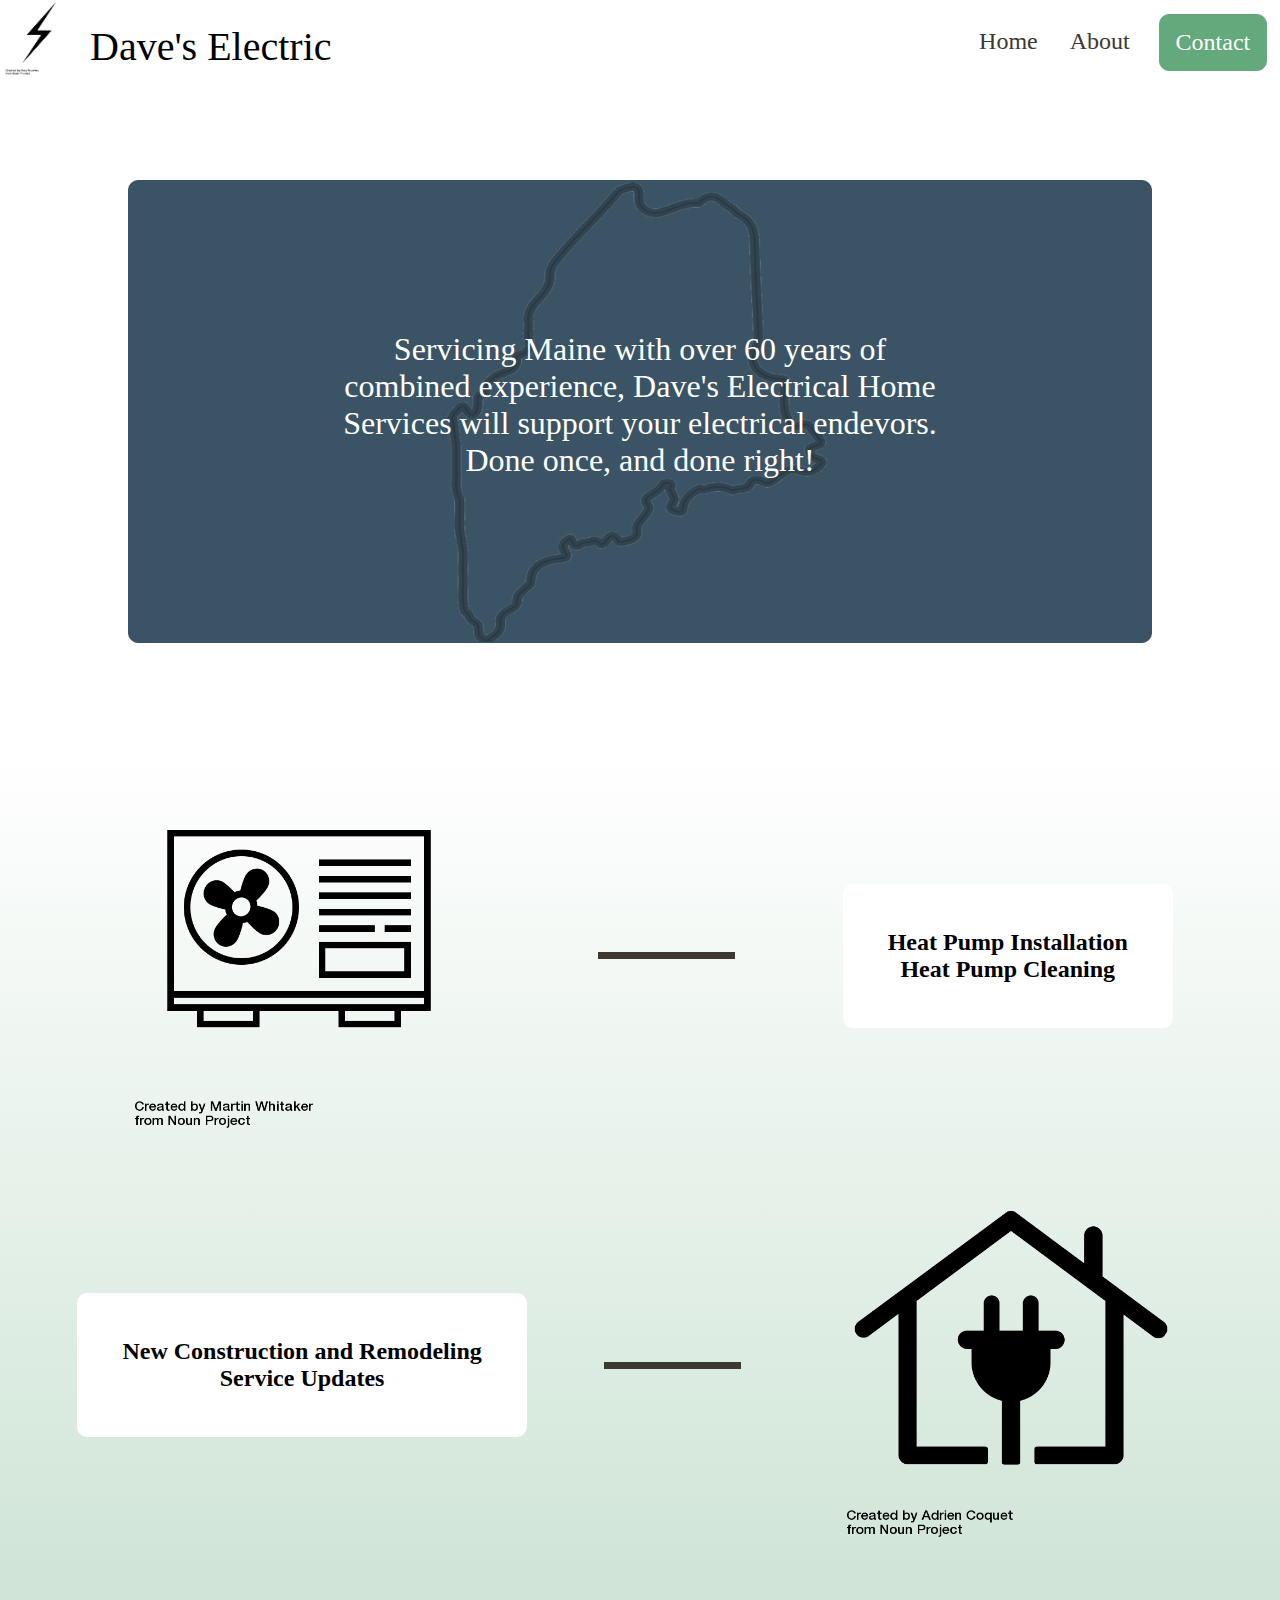
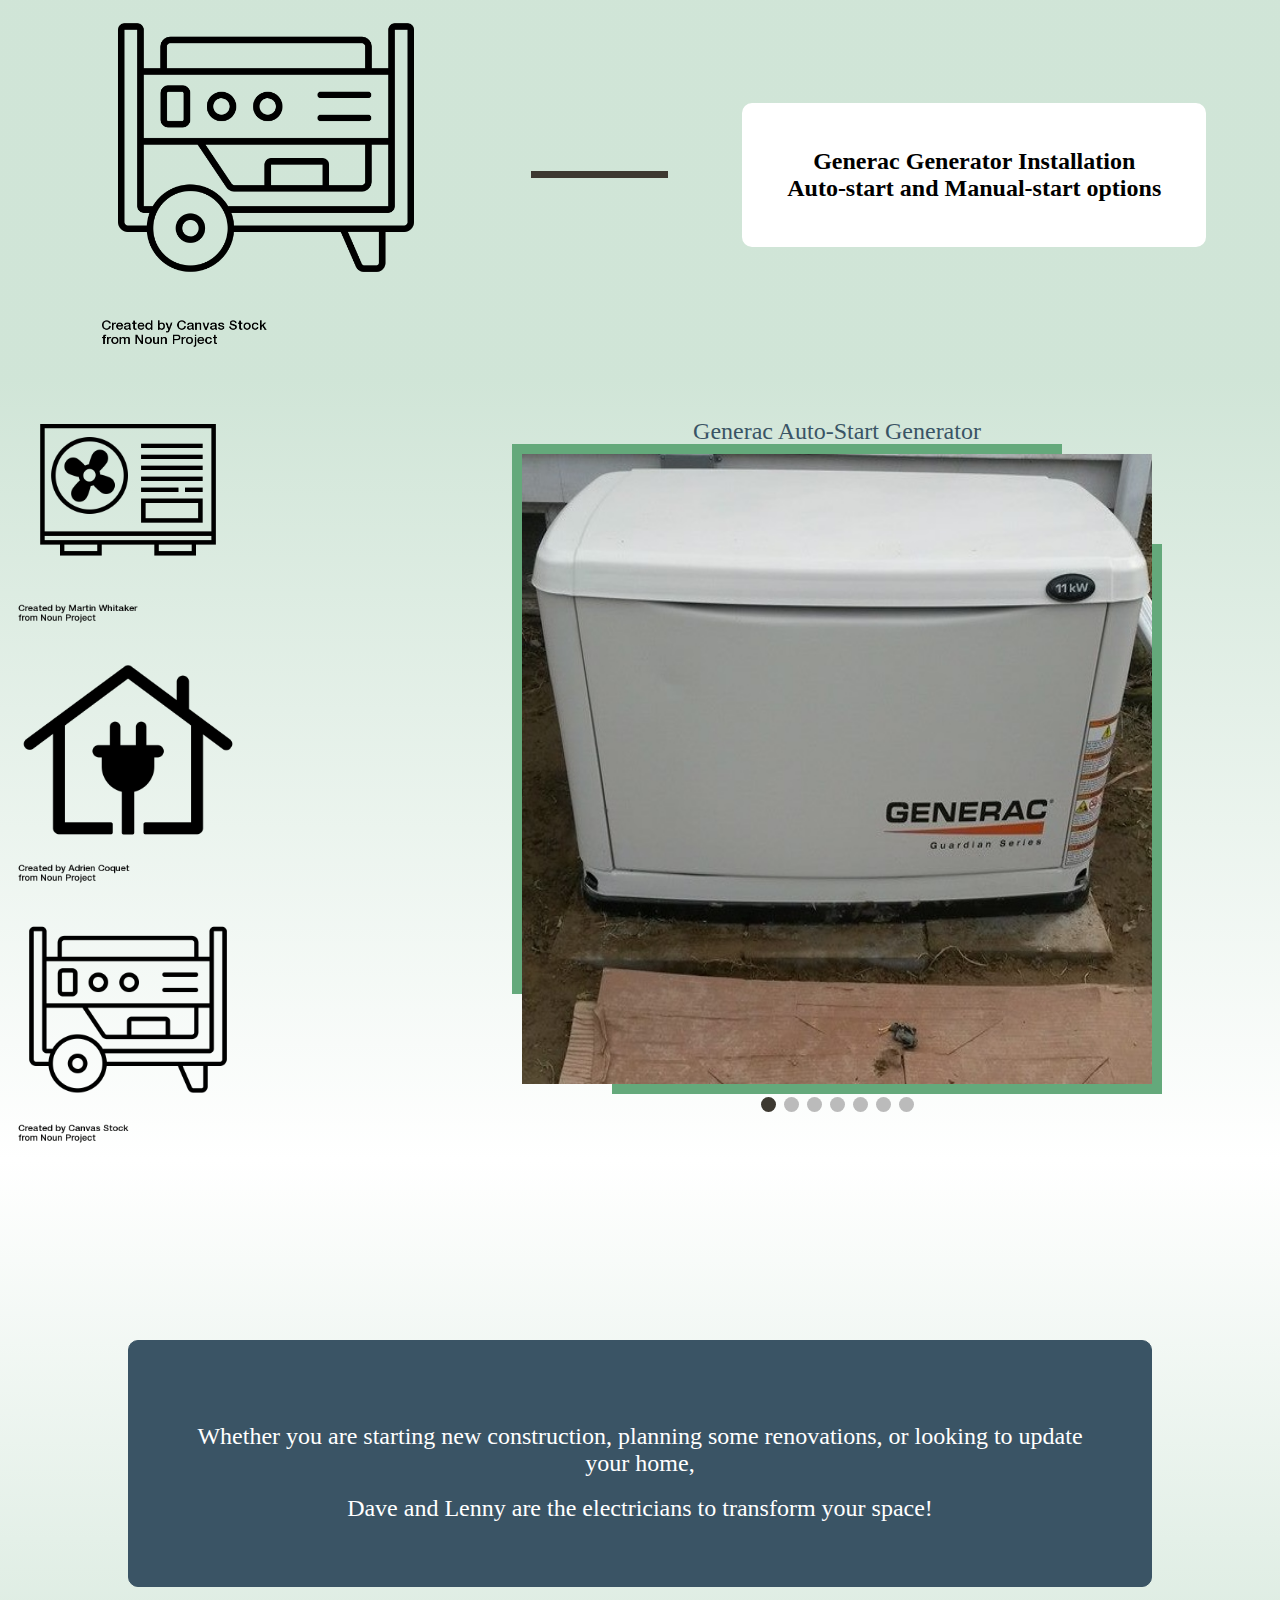
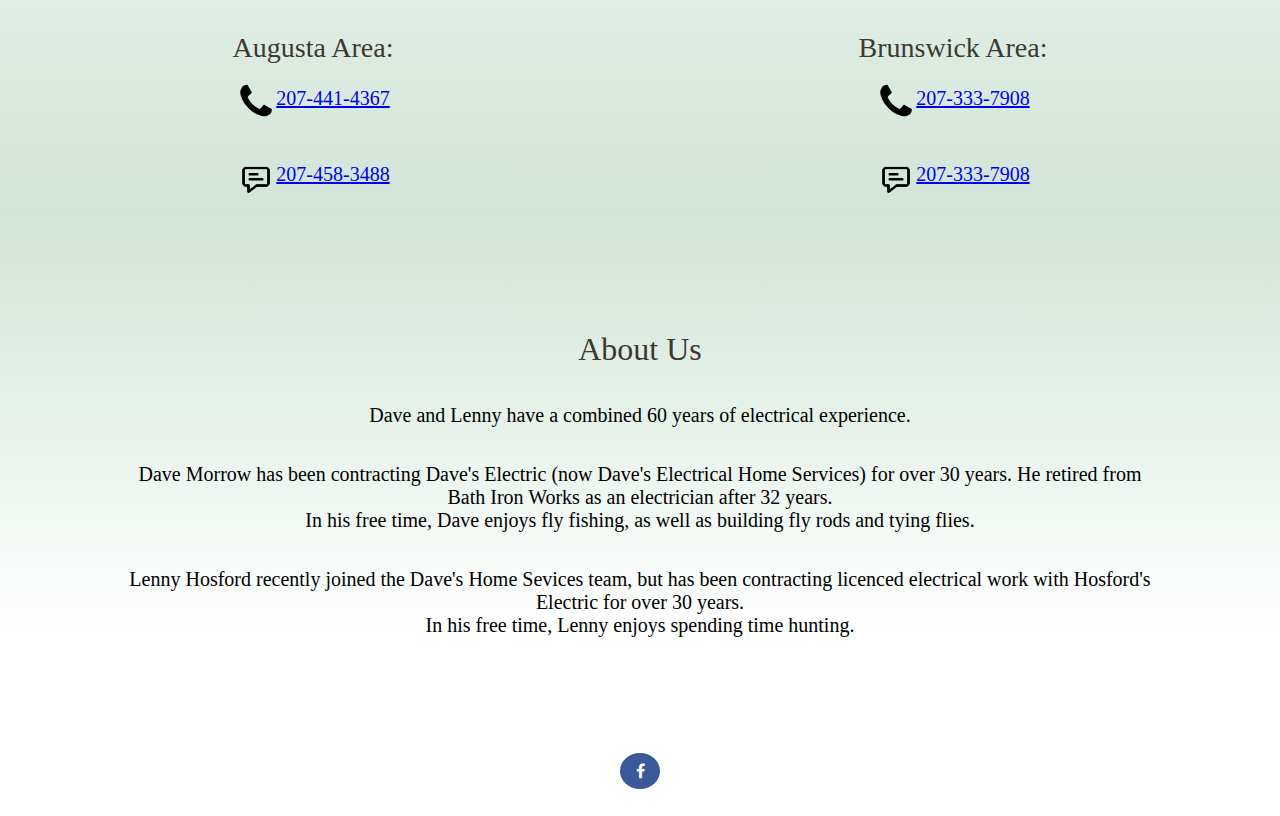
==== index.html @ 67360c01 "testing grid" ====
<!DOCTYPE html>

<html lang="en">
  <head>
    <meta charset="utf-8">
    <title>Dave's Electric</title>
    <link rel="stylesheet" href="./static/theme.css">
    <!-- <link rel="stylesheet" media="screen and (max-width: 600px)" href="./static/theme-small.css"> -->
    <link rel="icon" href="images/bolt.png">
    <script src="https://polyfill.io/v3/polyfill.min.js?features=default"></script>
    <!-- <meta name="viewport" content="width=device-width, initial-scale=1"> -->
    <meta name="viewport" content="width=device-width, initial-scale=1, maximum-scale=1">
    <!-- social media icon library -->
    <link rel="stylesheet" href="https://cdnjs.cloudflare.com/ajax/libs/font-awesome/4.7.0/css/font-awesome.min.css">

  </head>

  <body class="body" id="body" onload="run_auto(null)">
    <!-- Including navigation HTML template -->
    <!-- {% include 'nav.html' %} -->
    <nav class="top-nav-container">
      <img src="/static/images/bolt.png">
      <div>
          <label class="top-nav-label">Dave's Electric</label>
          <!-- <label>Dave's Electrical Home Services</label> -->
      </div>
      <!-- <label>&#8212;</label>
      <label>Formerly Dave's Electric</label> --> 
      <div style="right: 0; top:15%;">

        <a href="#contact-container" class="contact-element">Contact</a>
        <a href="#aboutContainer" class="nav-elements">About </a>
        <!-- <a href="/" class="nav-elements" onclick="current_nav(1)">Bookings</a> -->
        <a href="#body" class="nav-elements">Home</a>
      </div>

      <div class="menu-bar" style="right: 0; top:15%;" onclick="menuBarChange(this)">
        <div class="bar1"></div>
        <div class="bar2"></div>
        <div class="bar3"></div>
      </div>
    </nav>


  <div class="initial-prompt-container" >
    <img src="/static/images/maine.png">
    <label class="services-label me-overlay">Servicing Maine with over 60 years of combined experience, Dave's Electrical Home Services will support your electrical endevors. Done once, and done right! </label>
  </div>

  
  
  <!-- Services Container -->
  <div id="services-container" class="services-container" style="padding-top: 2vh;">
    
 
    <div class="grid-container grid-container-center" style="grid-row: 2; margin-top: 10vh;">
      <!-- <div>
        <div style="margin-top: 5vh; text-align: center;"><label class="services-label">Services</label></div> -->
        <!-- <div style="margin-top: 2vh;"><label class="services-description-label">Whether you are starting new construction, planning some renovations, or looking to update your home,</label></div>
        <div style="margin-top: 2vh;"><label class="services-description-label">Dave and Lenny are the electricians to transform your space!</label></div> -->
      <!-- </div> -->

      <div style=" background-image: linear-gradient(var(--wht), var(--mdGrLs));">
        <div class="img-container" >
          <img src="/static/images/heat_pump.png">
          <div class="elong-line" style="float: left;"></div>
          <div class="service-description" >
            <label>Heat Pump Installation</label>
            <div><label>Heat Pump Cleaning</label></div>
          </div>
        </div>
        <!-- <div class="service-description">
            <label>Heat Pump Cleaning</label>
        </div> -->
      </div>

      <div style=" background-image: linear-gradient(var(--mdGrLs), var(--mdGr));">
        <!-- <div class="service-description">
          <label>New Construction and Remodeling</label>
        </div> -->
        <div class="img-container rev-right">

          <div class="service-description">
            <label>New Construction and Remodeling</label>
            <div><label>Service Updates</label></div>
          </div>
          <div class="elong-line" style="float: right;"></div>
          <img src="/static/images/house.png">

        </div>
      </div>

      <div style=" background-image: linear-gradient(var(--mdGr), var(--mdGr));">
        <div class="img-container" >
          <img src="/static/images/generator.png">
          <div class="elong-line" style="float: left;"></div>
          <div class="service-description">
            <label>Generac Generator Installation</label>
            <div><label>Auto-start and Manual-start options</label></div>
          </div>
        </div>
        <!-- <div class="service-description">
            <label>Auto-start and Manual-start options</label>
        </div> -->
      </div>
      
      <div style="background-image: linear-gradient(var(--mdGr), var(--wht));">
        <div class="small-image-container">
            <div><img src="/static/images/heat_pump.png"></div>
            <div><img src="/static/images/house.png"></div>
            <div><img src="/static/images/generator.png"></div>
        </div>

        <div class="slideshow-container">
          <div>
            <!-- Images with caption text -->
            
            <div class="slide-img-container fade">
              <div><label class="img-caption">Generac Auto-Start Generator</label></div>
              <img class="framed" src="/static/Dave'sPics/generac_generator.jpeg">
            </div>
    
            <div class="slide-img-container fade">
              <div><label class="img-caption">Breaker Panel Interior</label></div>
              <img class="framed" src="/static/Dave'sPics/afterBreaker.jpeg">
            </div>
    
            <div class="slide-img-container fade">
              <div><label class="img-caption">Breaker Panel Exterior</label></div>
              <img class="framed" src="/static/Dave'sPics/afterBreakerBox.jpeg">
            </div>
    
            <div class="slide-img-container fade">
              <div><label class="img-caption">Heat Pump Exterior</label></div>
              <img class="framed" src="/static/Dave'sPics/afterHeatpmpHead.jpeg">
            </div>
    
            <div class="slide-img-container fade">
              <div><label class="img-caption">Heat Pump Interior</label></div>
              <img class="framed" src="/static/Dave'sPics/afterHeatPmp.jpeg">
            </div>
    
            <div class="slide-img-container fade">
              <div><label class="img-caption">Auto Start Generator</label></div>
              <img class="framed" src="/static/Dave'sPics/afterGen.jpeg">
            </div>
    
            <div class="slide-img-container fade">
              <div><label class="img-caption">Service Completed</label></div>
              <img class="framed" src="/static/Dave'sPics/afterService.jpeg">
            </div>
    
          </div>
        
    
          <!-- The dots/circles for image position indication within the gallery -->
          <div style="text-align:center; padding-bottom: 5%; bottom: 0;">
              <span class="img-position-indication" onclick="current_slide(1)"></span>
              <span class="img-position-indication" onclick="current_slide(2)"></span>
              <span class="img-position-indication" onclick="current_slide(3)"></span>
              <span class="img-position-indication" onclick="current_slide(4)"></span>
              <span class="img-position-indication" onclick="current_slide(5)"></span>
              <span class="img-position-indication" onclick="current_slide(6)"></span>
              <span class="img-position-indication" onclick="current_slide(7)"></span>
              <!-- <span class="img-position-indication" onclick="current_slide(8)"></span> -->
          </div>
        </div>

      </div>

    </div>

    
   
  </div>

  <!-- Contact Information Container -->
  <div class="services-container" id="contact-container" style="background-image: linear-gradient(var(--wht), var(--mdGr));">
    <div class="grid-container">
      <div class="initial-prompt-container" style="padding:5vw;">
        <div style="margin-top: 2vh;"><label class="services-description-label">Whether you are starting new construction, planning some renovations, or looking to update your home,</label></div>
        <div style="margin-top: 2vh;"><label class="services-description-label">Dave and Lenny are the electricians to transform your space!</label></div>
      </div>
      <div style="display: grid; grid-template-columns: auto auto; text-align: center;">
        <div>
          <div style="margin-top: 5vh;"><label class="services-label" style="font-size: clamp(1.25rem, 2vw + 0.75rem, 1.75rem); margin-top: 3vh;"> Augusta Area:</label></div>
          <!-- <div style="margin-top: 2vh;"><label class="services-description-label">Dave's Electric:</label></div> -->
          <div><img class="contact-icon" src="/static/images/phone.png"><a href="tel:+2074583488" class="contact-text">207-441-4367</a></div>
          <div><img class="contact-icon" src="/static/images/text.png"><a href="text:+2074583488" class="contact-text">207-458-3488</a></div>
        </div>

        <div>
          <div style="margin-top: 5vh;"><label class="services-label" style="font-size: clamp(1.25rem, 2vw + 0.75rem, 1.75rem);"> Brunswick Area:</label></div>
          <!-- <div style="margin-top: 2vh; margin-bottom: 2vh;"><label class="services-description-label">Hosford Electric: call or text <a href="tel:+2073337908">207-333-7908 </a></label></div> -->
          <div><img class="contact-icon" src="/static/images/phone.png"><a href="tel:+2073337908" class="contact-text">207-333-7908</a></div>
          <div><img class="contact-icon" src="/static/images/text.png"><a href="text:+2073337908" class="contact-text">207-333-7908</a></div>

        </div>
      </div>
    </div>
  </div>

  <!-- About Information Container -->
  <div class="services-container" id="aboutContainer" style="background-image: linear-gradient(var(--mdGr), var(--wht)); margin-bottom: 0%;">
    <div class=" about-us-container">
      <div><label class="services-label">About Us</label></div>

      <!-- <div class="about-description" style="margin-top: 4vh">
        <label style="font-size:clamp(1rem, 1.5vw + 0.75rem, 1.5rem);">From one outlet to a two family home, there is no job too small!</label>
      </div> -->

      <div class="about-description" style="margin-top: 4vh">
        <label>Dave and Lenny have a combined 60 years of electrical experience.</label>
      </div>

      <div class="about-description" style="margin-top: 4vh">
        <label>Dave Morrow has been contracting Dave's Electric (now Dave's Electrical Home Services) for over 30 years. He retired from Bath Iron Works as an electrician after 32 years. </label>
      </div>
      <div class="about-description">
        <label>In his free time, Dave enjoys fly fishing, as well as building fly rods and tying flies.</label>
      </div>
        
      <div class="about-description" style="margin-top: 4vh">
        <label>Lenny Hosford recently joined the Dave's Home Sevices team, but has been contracting licenced electrical work with Hosford's Electric for over 30 years. </label>
      </div>
      <div class="about-description">
        <label>In his free time, Lenny enjoys spending time hunting.</label>
      </div>
    </div>  
  </div>

  <div class="services-container" style="margin-bottom: 0;">
    <a href="https://www.facebook.com/daveselectric1/" target="_blank" class="fa fa-facebook" style="margin-bottom: 3vh;"></a>
  </div>

    <script type="text/javascript" src="static/include.js"></script> 
    <script type="text/javascript" src="static/backend.js"></script> 
    <script> includeHTML() </script>
  </body>

</html>
---- static/theme.css ----
/****************** Color Variables ******************/
:root{
  --green: #A0C49D;
  --yellowish: #FFEEBB;
  --blueish: #C2DEDC;
  --grayishGreen: #AEC2B6;
  --greenishBlue: #94AF9F;
  --greener: #9DC08B;
  --greenerer: #609966;



  --ltGr: rgb(212, 237, 157);
  --mdGrLs: rgb(100, 169, 123, 0.15);
  --mdGr: rgb(100, 169, 123, 0.3);
  --mdGrFull: rgb(100, 169, 123, 1);
  --blu: rgb(58, 84, 101);
  --dk: rgb(61, 57, 49);
  --wht: #ffffff;
}
/****************** Color Variables End ******************/




/****************** Overall Body Styling ******************/

.body {
  height: 100%;
  width: 100%;
  padding: 0; 
  margin: 0;
  background: var(--wht);
  overflow-x: hidden;
}

/****************** Overall Body Styling End ******************/




/****************** Top Navigation Bar ******************/

/* Top navigation bar with logo and <a> elements */
.top-nav-container {
  background: var(--wht);
  overflow: hidden;
  font-family: Georgia, 'Times New Roman', Times, serif;
  position: sticky;
  padding: 0%;
  margin: 0;
  margin-bottom: 1%;
  top:0;
  z-index: 10;
  justify-content: center;
  min-height: 10vh;
  width: 100%;
}

.menu-bar {
  display: inline-block;
}

  
.bar1, .bar2, .bar3 {
  width: 35px;
  height: 5px;
  background-color: #333;
  margin: 6px 0;
  transition: 0.4s;
}

.change .bar1 {
  transform: translate(0, 11px) rotate(-45deg);
}

.change .bar2 {opacity: 0;}

.change .bar3 {
  transform: translate(0, -11px) rotate(45deg);
}

/* Top navigation logo */
.top-nav-container img {
  float: left;
  margin: 1%;
  width: clamp(8vh, 8vh + 0.75vh, 10vh);
  height: clamp(8vh, 8vh + 0.75vh, 10vh);
  margin: auto;

}

/* top navigation business label and containerizing div */
.top-nav-container div{
top: 25%;
position: absolute;
margin-left: 10vh;
min-height: 10vh;

}

.top-nav-label {
  font-size: clamp(1.5rem, 3vw + 0.75rem, 2.5rem);
  font-family: Georgia, 'Times New Roman', Times, serif;
  float: left;
}

/* top navigation <a> elements */
.nav-elements {
  float: right;
  color: var(--dk);
  text-align: center;
  padding: 14px 16px;
  text-decoration: none;
  font-size: clamp(1rem, 2vw + 0.75rem, 1.5rem);
}

/* top navigation <a> elements active state */
.top-nav-container a:active {
  color: var(--dk);
}

.top-nav-container a:hover {
color: var(--blu);
}

/****************** Top Navigation Bar End ******************/



/******************** Content Containers ********************/


.initial-prompt-container {
margin-top: 10vh;
/* width: 100%; */
text-align: center;
font-family: Georgia, 'Times New Roman', Times, serif;
margin-right: 10vw;
margin-left: 10vw;
box-sizing: border-box;
border: 1px solid var(--blu);
border-radius: 10px;
/* padding: 2vh; */
background-color: var(--blu);

}

.initial-prompt-container img {
  z-index: -1;
  display: block;
  margin: auto;
  /* height: clamp(60vw, 50vh, 80vw); */
  height: clamp(36vw, 50vh, 48vw);
  /* width: clamp(48vw, 43vh, 64vw); */
  width: clamp(24vw, 43vh, 36vw);
  opacity: .3;
}

.me-overlay {
  position: absolute;
  top: 35%; 
  left: 50%; 
  transform: translate(-50%, -50%); 
  color: #fff; 
  padding: 10px 20px; 
  font-size: 20px; 
  text-align: center;
}

.initial-prompt-container label{
  color: var(--wht);
}

.services-container{
  padding-top: 10vh;
  /* margin-bottom: 3%; */
  width: 100%;
  text-align: center;
  font-family: Georgia, 'Times New Roman', Times, serif;
  

}

.services-label {
  font-size: clamp(1.5rem, 2.5vw + 0.75rem, 2rem);
  color: var(--dk);
  margin-bottom: 3vh;
  margin-top: 10vh;
}

.services-description-label {
  font-size: clamp(1rem, 2vw + 0.75rem, 1.5rem);
  color: var(--dk);
  /* margin-bottom: 5vh;
  margin-top: 5vh; */
}

.grid-container {
display: grid;
/* grid-template-columns: auto auto auto; */
grid-template-columns: 1fr;
}

.img-container {
  display: flex;
  align-items: center;
  margin: auto;
  /* animations */
  animation: auto linear reveal both;
  animation-timeline: view();
  animation-range: entry 50% cover 50%;

}

.img-container img {
  margin: 1%;
  margin-left: auto;
  margin-right: auto;
  /* width: clamp(10rem, 10vw + 10rem, 15rem);
  height: clamp(10rem, 10vw + 10rem, 15rem); */
  
  /* sizing for animations */
  width: clamp(30vw, 35vh, 50vw);
  height: clamp(30vw, 35vh, 50vw);


  float: left;

}

.rev-right {
    /* animations */
    animation: auto linear reveal-right both;
    animation-timeline: view();
    animation-range: entry 50% cover 50%;
  
}

.service-description {
  text-align: center;
  align-items: center;
  border-radius: 10px;
  background-color: var(--wht);
  padding: 5vh;
  margin: auto;
  float: left;
}

.service-description label {
text-align: center;
font-size: clamp(1rem, 1.5vw + 0.75rem, 1.5rem);
font-weight: bold;
}

.elong-line{
  width: clamp(10vw, 15vh, 20vw);
  height: 5px;
  border: 1px solid var(--dk);
  /* border-radius: 10px; */
  background-color: var(--dk);
}
.small-image-container {
  float: left;
  /* display: flex; */
  align-items: center;

  /* animations */
  /* animation: auto linear reveal both;
  animation-timeline: view();
  animation-range: entry 50% cover 50%; */
}

.small-image-container img {
  margin-left: auto;
  margin-right: auto;
  /* width: clamp(10rem, 10vw + 10rem, 15rem);
  height: clamp(10rem, 10vw + 10rem, 15rem); */
  
  /* sizing for animations */
  width: clamp(20vw, 20vh, 40vw);
  height: clamp(20vw, 20vh, 40vw);



}
@keyframes reveal {
  from { opacity: 0; clip-path: inset(0% 60% 0% 0%); }
  to { opacity: 1; clip-path: inset(0% 0% 0% 0%); }
}
@keyframes reveal-right {
  from { opacity: 0; clip-path: inset(0% 0% 0% 60%); }
  to { opacity: 1; clip-path: inset(0% 0% 0% 0%); }
}


/************** Content Container End **************/





/****************** Image Gallery ******************/

/* Slideshow container */
.slideshow-container {
/* position: relative; */
/* display: block; */
/* width: 100%; */
/* align-items: center;
text-align: center; */
/* padding-top: 5vh; */
margin: auto;

float: right;
padding:3vw 10vw 0 10vw;
  /* animations */
  animation: auto linear reveal-slideshow both;
  animation-timeline: view();
  animation-range: entry 50% cover 50%;

}
@keyframes reveal-slideshow {
  from { opacity: 0; clip-path: inset(0% 50% 60% 0%); }
  to { opacity: 1; clip-path: inset(0% 0% 0% 0%); }
}
/* slideshow images */
.slideshow-container img{
  width: clamp(40vw, 70vh, 90vw);
  height: clamp(40vw, 70vh, 90vw);
}

/* Caption image */
.img-caption {
color: var(--blu);
font-size: clamp(1rem, 2vw + 0.75rem, 1.5rem);
}

/* Hide the images by default */
.slide-img-container {
display: none;
align-items: center;
text-align: center;
}

img.framed {
margin-top: 1vh;
margin-bottom: 1vh;
box-shadow:
  -50px -50px 0 -40px var(--mdGrFull),
  50px 50px 0 -40px var(--mdGrFull);
}


/* Fading animation */
.fade {
animation-name: fade;
animation-duration: 2s;
}

/* keyframes fade animation definition */
@keyframes fade {
from {opacity: .4}
to {opacity: 1}
}

/* The slideshow image position indicators */
.img-position-indication {
cursor: pointer;
height: 15px;
width: 15px;
margin: 0 2px;
background-color: #bbb;
border-radius: 50%;
display: inline-block;
transition: background-color 0.6s ease;
}

/* Image position indicator when active or hovered */
/* .img-position-indication:hover {
background-color: var(--blu);
} */

.active {
background-color: var(--dk);
}
/****************** Image Gallery End ******************/


/****************** Social Media Icons ******************/
/* Style all font awesome icons */
.fa {
padding: 10px;
font-size: 20px;
width: 20px;
text-align: center;
text-decoration: none;
border-radius: 50%;
}

/* Add a hover effect if you want */
.fa:hover {
opacity: 0.7;
}

/* Facebook */
.fa-facebook {
background: #3B5998;
color: white;
}

/**************** Social Media Icons End ****************/

@media screen and (max-width: 1000px) {  
  .body {
    width: 100%;

  }
  .top-nav-label {
    font-size: clamp(16px, 10vw, 30px);
  }


.initial-prompt-container img {
  z-index: -1;
  display: block;
  margin: auto;
  height: clamp(60vw, 50vh, 80vw);
  width: clamp(48vw, 43vh, 64vw);
  opacity: .3;
}

.me-overlay {
  position: absolute;
  top: 35%; 
  left: 50%; 
  transform: translate(-50%, -50%); 
  color: #fff; 
  padding: 10px 20px; 
  font-size: 20px; 
  text-align: center;

  padding: 0; 
}

.services-label {
  font-size: clamp(1.5rem, 2.5vw + 0.75rem, 2rem);
  color: var(--dk);
  margin-bottom: 3vh;
  margin-top: 10vh;
}


  .grid-container {
    grid-template-columns: 1fr;
    text-align: center;
    margin: 0, auto;
  }

  .top-nav-container a {
    display: none;
  }

  .fa {
    padding: 10px;
    font-size: 30px;
    width: 30px;
    text-align: center;
    text-decoration: none;
    border-radius: 50%;
  }
  .small-image-container {
    display: none;
  }

  .service-description {
    padding: 2vw;
  }


  .menu-bar {
    display: inline-block;
    cursor: pointer;
    right: 0;
    margin-top: 15%;
    margin-right: 10%;
  }


}



/* Contact Information */
.contact-icon {
  width: clamp(1.5rem, 3vw + 0.75rem, 2.5rem);
  height: clamp(1.5rem, 3vw + 0.75rem, 2.5rem);
  vertical-align: middle;
  margin-bottom: 2vh;
  margin-top: 2vh;
}

.contact-text {
  font-size: clamp(.75rem, 2vw + 0.75rem, 1.25rem);
  margin-bottom: 5vh;
  margin-top: 5vh;
}

.about-description {
  text-align: center;
  align-items: center;
  }
  
.about-description label {
  text-align: center;
  font-size: clamp(.75rem, 1.5vw + 0.75rem, 1.25rem);
  }

.contact-element {
  background-color: var(--mdGrFull);
  border: 1px solid var(--mdGrFull);
  border-radius: 10px;
  float: right;
  color: var(--wht);
  text-align: center;
  padding: 14px 16px;
  margin-right: 1vw;
  margin-left: 1vw;
  text-decoration: none;
  font-size: clamp(1rem, 2vw + 0.75rem, 1.5rem);
}

.about-us-container {
  margin: 2vw 10vw;
}
---- static/theme-small.css ----
.top-nav-label {
    font-size: 10vw;
  }
  .grid-container {
    grid-template-columns: 1fr;
    text-align: center;
    margin: 0, auto;
  }

  .top-nav-container a {
    display: none;
  }

  .fa {
    padding: 10px;
    font-size: 30px;
    width: 30px;
    text-align: center;
    text-decoration: none;
    border-radius: 50%;
  }
  .small-image-container {
    display: none;
  }

  .service-description {
    padding: 2vw;
  }
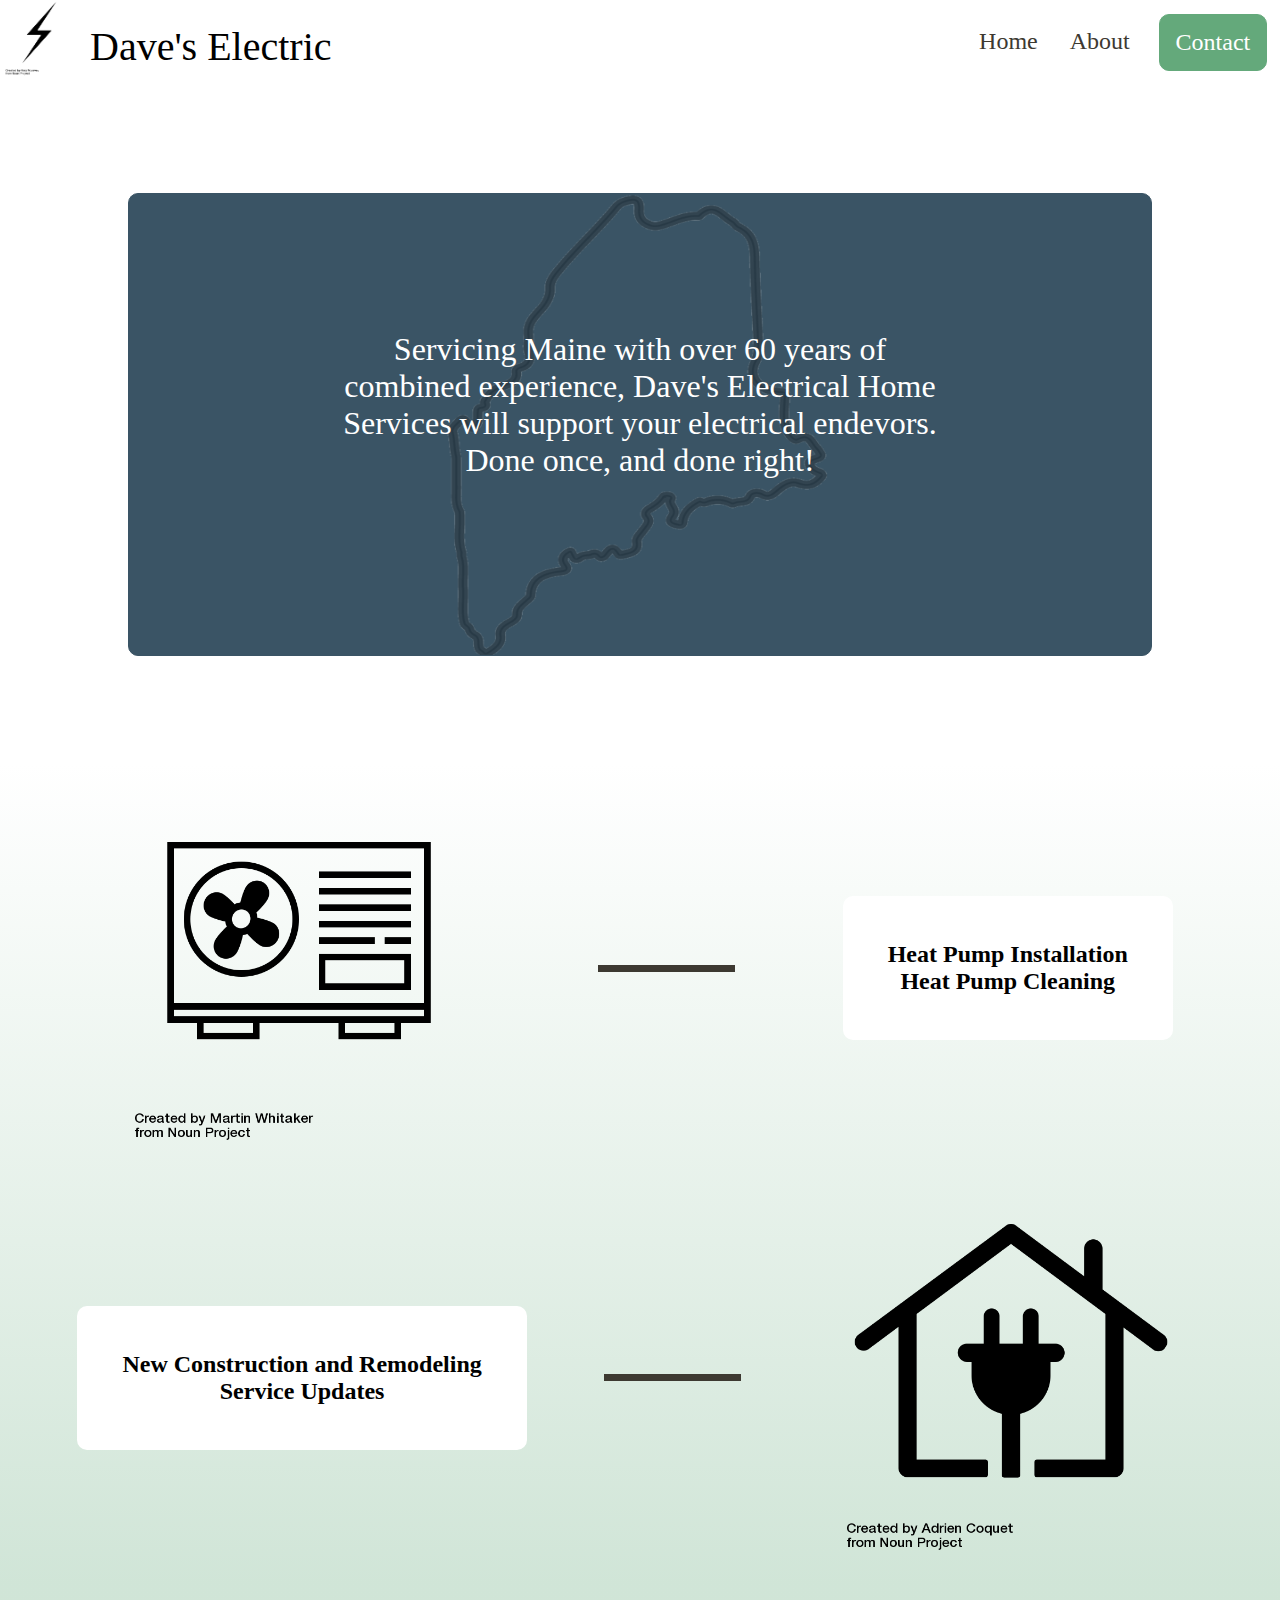
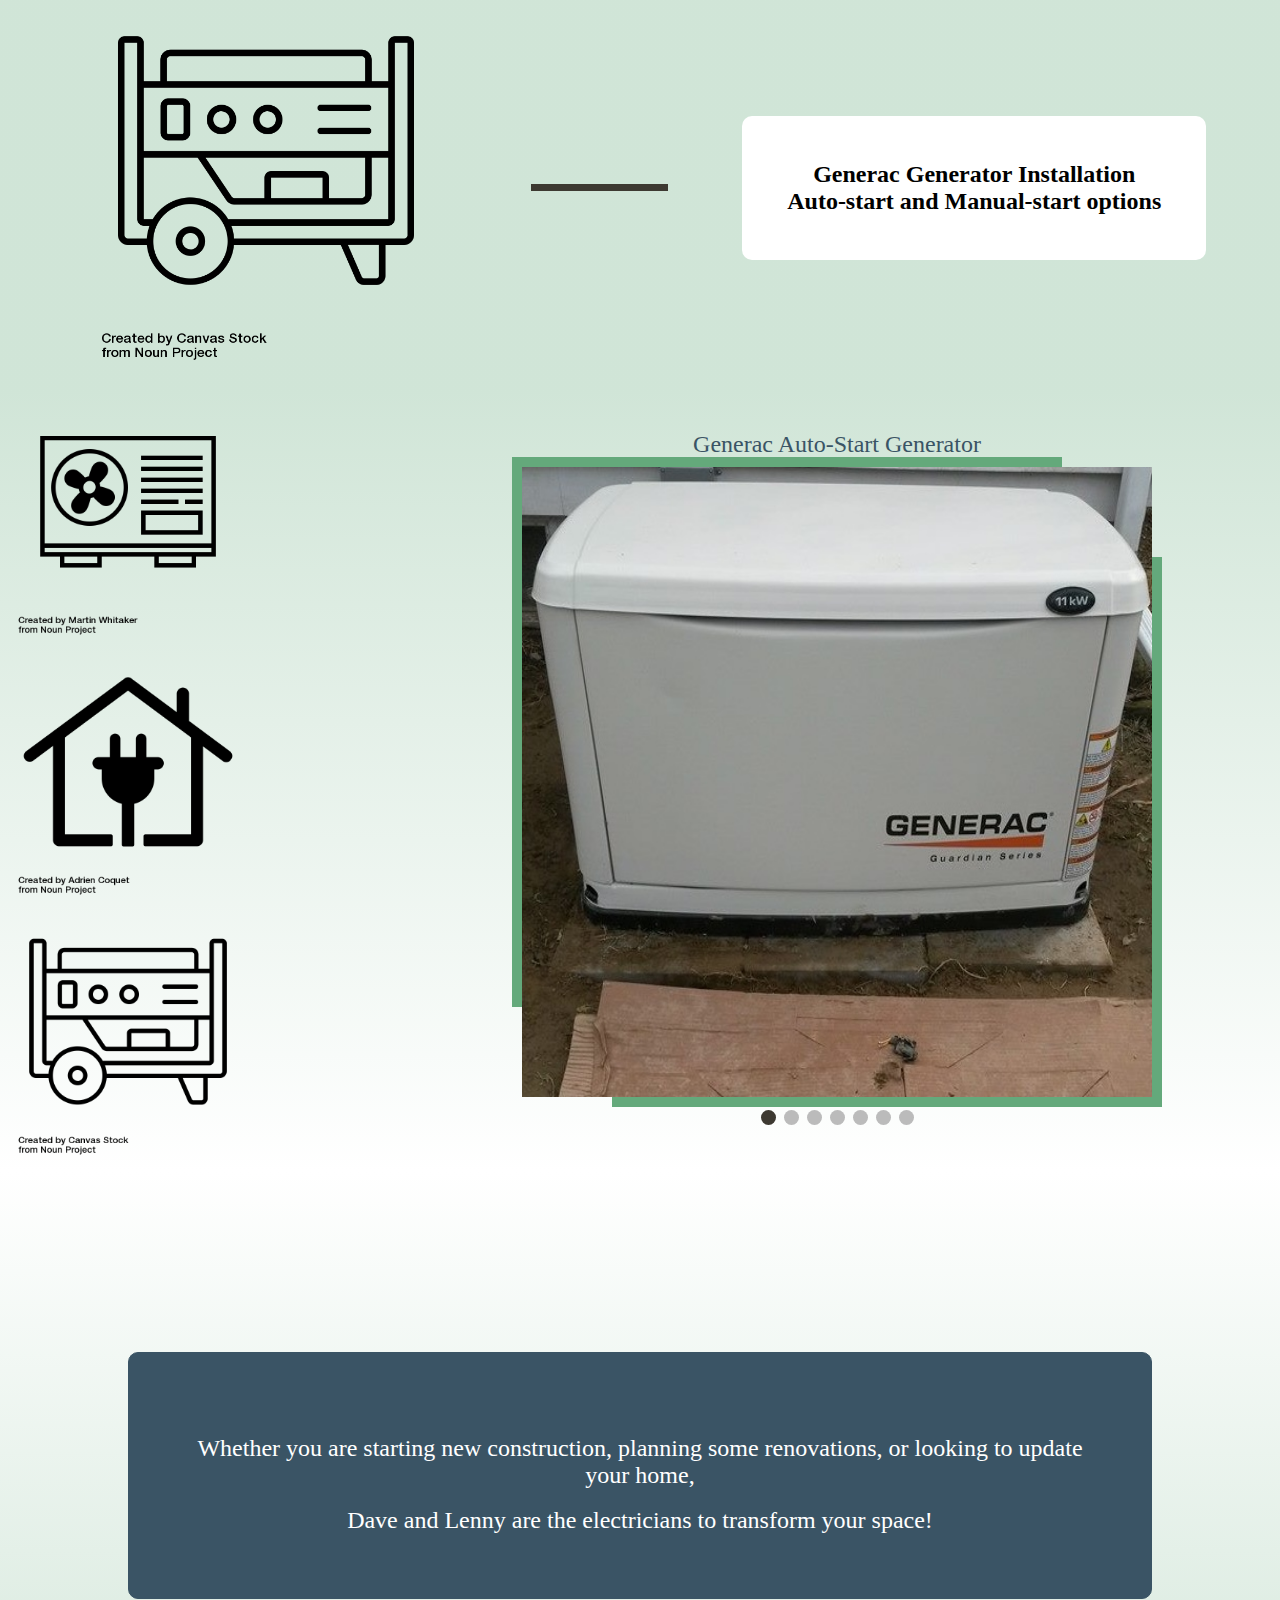
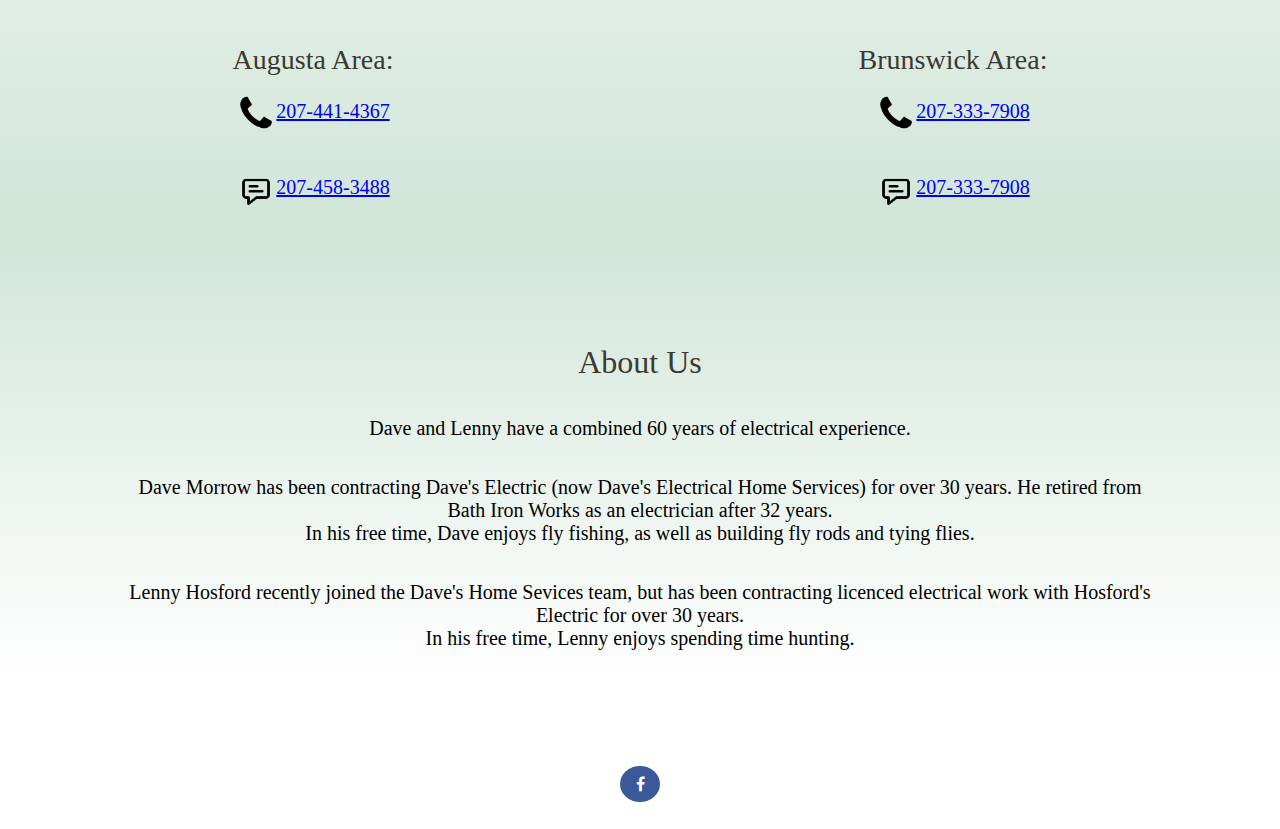
==== commit ab304d98: "body fix for mobile" ====
--- a/index.html
+++ b/index.html
@@ -15,7 +15,7 @@
 
   </head>
 
-  <body class="body" id="body" onload="run_auto(null)">
+  <body class="body grid-container" id="body" onload="run_auto(null)">
     <!-- Including navigation HTML template -->
     <!-- {% include 'nav.html' %} -->
     <nav class="top-nav-container">
@@ -175,8 +175,8 @@
   </div>
 
   <!-- Contact Information Container -->
-  <div class="services-container" id="contact-container" style="background-image: linear-gradient(var(--wht), var(--mdGr));">
-    <div class="grid-container">
+  <div class="services-container grid-container" id="contact-container" style="background-image: linear-gradient(var(--wht), var(--mdGr)); grid-row:0;">
+
       <div class="initial-prompt-container" style="padding:5vw;">
         <div style="margin-top: 2vh;"><label class="services-description-label">Whether you are starting new construction, planning some renovations, or looking to update your home,</label></div>
         <div style="margin-top: 2vh;"><label class="services-description-label">Dave and Lenny are the electricians to transform your space!</label></div>
@@ -197,7 +197,7 @@
 
         </div>
       </div>
-    </div>
+
   </div>
 
   <!-- About Information Container -->
--- a/static/theme.css
+++ b/static/theme.css
@@ -200,6 +200,8 @@
 display: grid;
 /* grid-template-columns: auto auto auto; */
 grid-template-columns: 1fr;
+margin-right: auto;
+margin-left:auto;
 }
 
 .img-container {
